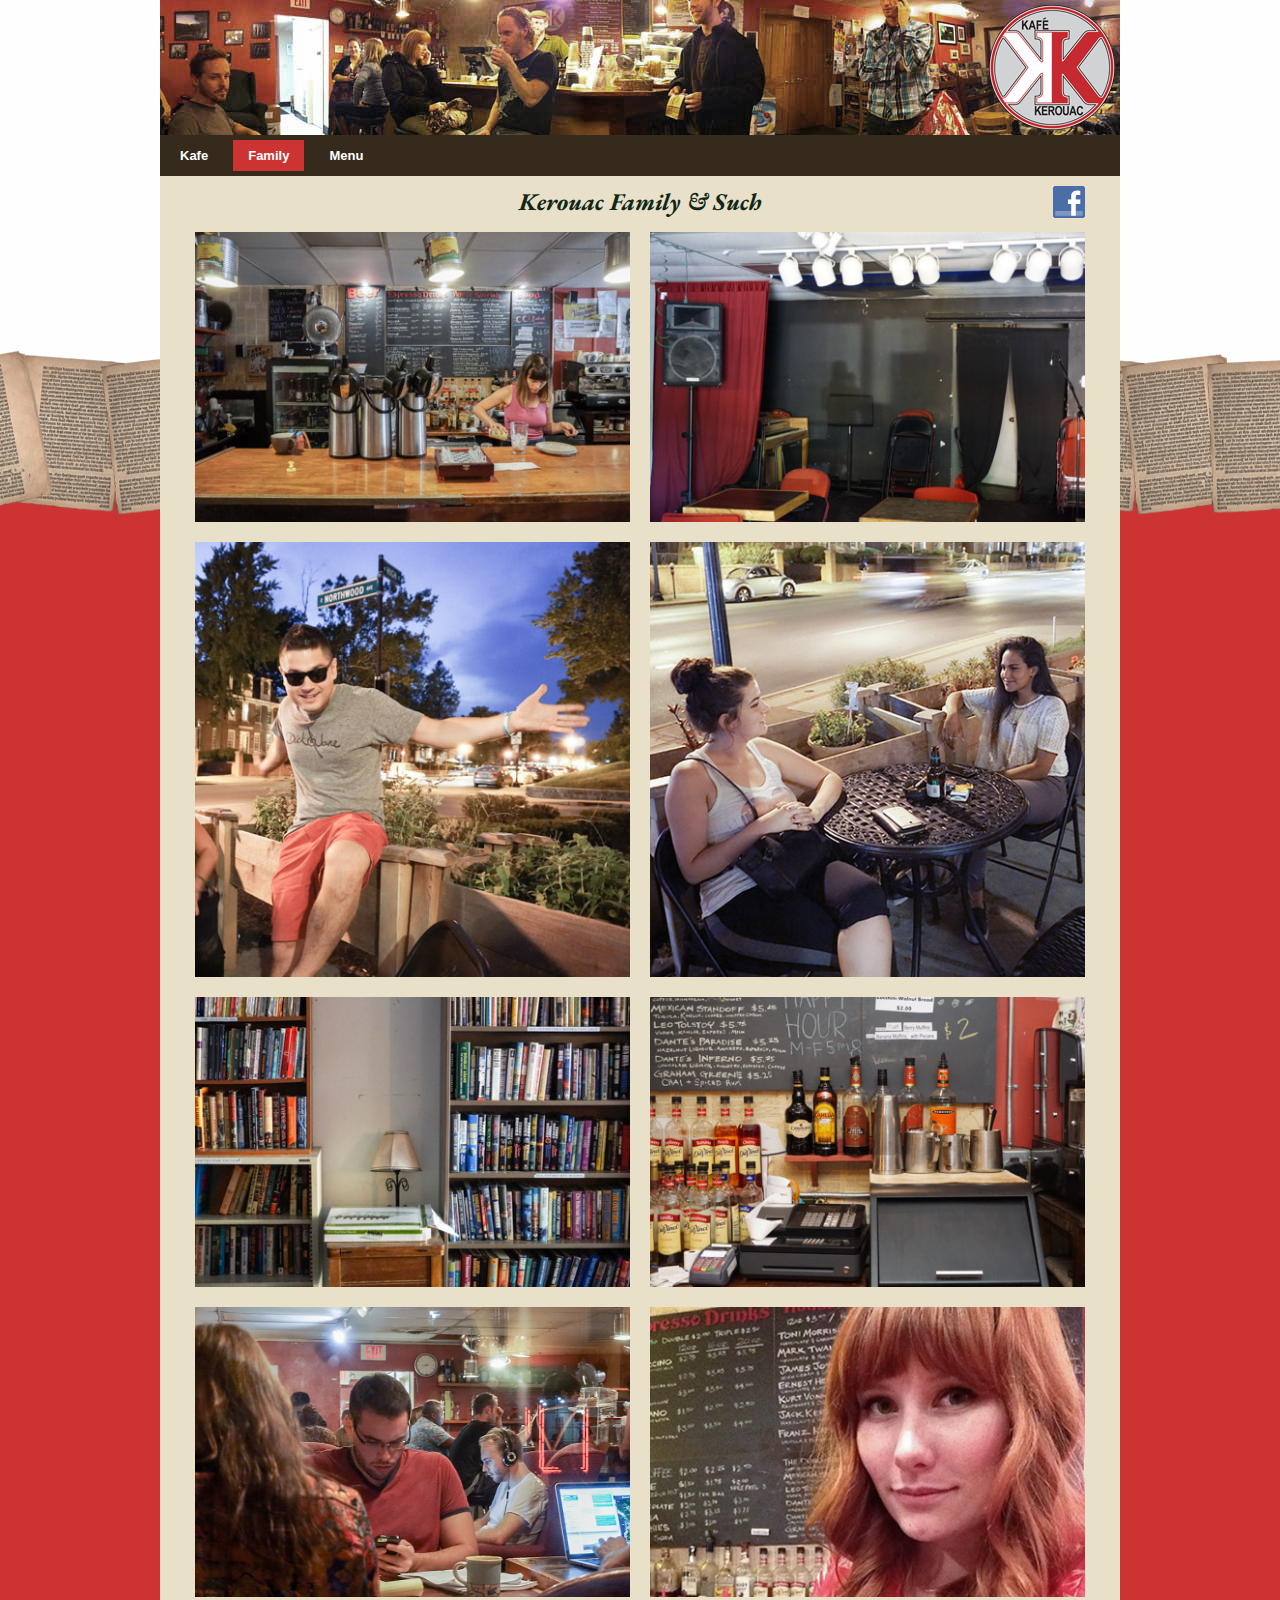
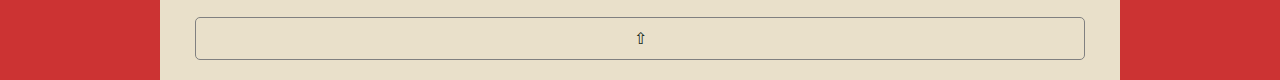
==== fam.html @ 2c5fbb3b "transfer to aws" ====
<!DOCTYPE html>
<html>
<head>
	<meta charset="utf-8" />
	<meta name="viewport" content="width=device-width, initial-scale=1.0">
	<link rel="icon" href="img/favicon.png">
	<title>Kafe Kerouac</title>
	
	<script src="https://code.jquery.com/jquery-2.2.4.min.js" integrity="sha256-BbhdlvQf/xTY9gja0Dq3HiwQF8LaCRTXxZKRutelT44=" crossorigin="anonymous"></script>

	<link rel="stylesheet" type="text/css" href="css/style.css">	
	
</head>
<body class="dork">

	<div id="tpl_backdrop">
		<div id="backdrop_area_0">&nbsp;</div>
		<div id="backdrop_area_1">
			<div id="tpl_backdrop_image">&nbsp;</div>
		</div>
	</div>

	<div class="container">
		<div class="header">
			<div class="header_logo">
				<img src="img/KK_logo_small.png" alt="" width="136" height="135">
			</div>
			<div class="clear"></div>
		</div>

		<div class="navbar">
			<ul>
				<li><a id="kw_kafe" href="index.html" class="navitem">Kafe</a></li>
				<li><a id="kw_staff" href="fam.html" class="navitem selected">Family</a></li>
				<li><a id="kw_menu" href="menu.html" class="navitem" >Menu</a></li>
			</ul>		

			<a class="mobile_fb" href="http://www.facebook.com/pages/Columbus-OH/Kafe-Kerouac/130159913701320" target="_blank">
				<img title="Follow Us on Facebook" src="img/facebook-icon.gif" alt="" width="32" height="32">
			</a>
		</div>

		<div id="content_wrapper">
		<div id="content">
			<h2 class="what_is">Kerouac Family & Such<div class="social_media">
						<a href="http://www.facebook.com/pages/Columbus-OH/Kafe-Kerouac/130159913701320" target="_blank">
							<img title="Follow Us on Facebook" class="family_facebook" src="img/facebook-icon.gif" alt="" width="32" height="32">
						</a>
				</div></h2>

			<div class="grid-content">
				<img src="img/LR_EXP/bar.jpg" />
				<img src="img/LR_EXP/stage.jpg" />

				<img src="img/LR_EXP/djane-2.jpg" />
				<img src="img/LR_EXP/friends.jpg" />
				
				<img src="img/LR_EXP/lamp_books.jpg" />
				<img src="img/LR_EXP/wine.jpg" />


				<img src="img/LR_EXP/cofran-3.jpg" />
				<img src="img/LR_EXP/lyme2.jpg" />
				<div class="toTopWrapper">
					<div class="toTop">&#x21E7;</div>
				</div>
			</div>
		
		</div> 					<!-- end content -->
		</div>					<!-- end content wrapper -->

	<script type="text/javascript">

		//Click event to scroll to top
		$('.toTop').click(function(){
			$('html, body').animate({scrollTop : 0},800);
			return false;
		});
	</script>

</body>
</html>
---- css/style.css ----
@import url(https://fonts.googleapis.com/css?family=Lora:400,700,400italic,700italic);
@import url(https://fonts.googleapis.com/css?family=Droid+Serif:400,700italic,400italic,700);
@import url(https://fonts.googleapis.com/css?family=EB+Garamond);

@font-face {
    font-family: SpecialElite;
    src: url(../fonts/SpecialElite.ttf)
}

body {
    background-color: #CC3333
}

body,div {
    padding: 0;
    margin: 0
}

h1 {
    border-bottom: 1px dotted grey
}

h1,h2 {
    margin-bottom: 5px;
    margin-top: 5px;
    font-family: SpecialElite
}

h2[class*=what_is] {
    font-family: 'EB Garamond',serif
}

a:link,a:visited {
    text-decoration: none;
    color: #CC3333
}

.clear {
    clear: both
}

.border-bottom {
    border-bottom: 1px dotted #352A1B
}

#tpl_backdrop {
    position: absolute;
    top: 0;
    left: 0;
    margin: 0;
    padding: 0;
    height: 100%;
    width: 100%;
    z-index: -1
}

#backdrop_area_0 {
    height: 50%;
    width: 100%;
    display: block;
    background-color: #fefefe
}

#backdrop_area_1 {
    height: 50%;
    width: 100%;
    display: block;
    background-color: #CC3333
}

#tpl_backdrop_image {
    position: relative;
    top: -100px;
    background-image: url(../img/bookbanner.png);
    background-repeat: repeat-x;
    height: 200px
}

.container {
    max-width: 960px;
    margin: 0 auto;
    background-color: #e9e0ca;
    color: #102718;
    font-family: 'EB Garamond',serif;
    overflow: hidden
}

.family_facebook,.main_facebook {
    margin-right: 10px
}

.header {
    background-image: url(../img/kerouac_bg1.jpg)
}

.header_logo {
    overflow: hidden
}

.header_logo img {
    float: right
}

.toTopWrapper {
    max-width: 100%;
    padding: 10px;
    overflow: hidden;
    clear: both;
    text-align: center
}

.toTop {
    border: 1px solid gray;
    border-radius: 5px;
    overflow: hidden;
    text-align: center;
    cursor: pointer;
    padding-top: 10px;
    padding-bottom: 10px
}

.navbar {
    background-color: #352A1B;
    overflow: hidden;
    padding-top: 3px;
    padding-bottom: 3px;
    position: relative
}

.navbar ul {
    margin: 0;
    padding: 0;
    list-style-type: none;
    list-style-position: outside;
    position: relative
}

.navbar li {
    float: left;
    color: white;
    list-style: none
}

.navbar li a {
    display: block;
    padding: 8px 15px;
    font-family: verdana,arial;
    font-size: 13px;
    font-weight: bold;
    text-decoration: none;
    color: #fff;
    margin: 2px 5px;
    cursor: pointer
}

.navitem.selected {
    background-color: rgb(204, 51, 51);
}

.navitem  {
    cursor: pointer
}

.navitem:hover {
    text-decoration: underline
}

#content {
    clear: both;
    padding-left: 25px;
    padding-right: 25px;
    padding-bottom: 10px
}

.what_is {
    text-align: center;
    margin-top: 10px;
    font-style: italic;
    position: relative
}

.mobile_hours {
    text-align: center;
    font-weight: lighter;
    font-size: 14px;
    font-style: italic
}

.mobile_fb {
    display: inline-block;
    float: right;
    margin-right: 25px;
    top: 2px;
    position: relative;
    left: 5px
}

.microHide {
    display: inline
}

.social_media {
    position: absolute;
    top: 0;
    right: 0
}

.split_mapL,.split_mapR {
    width: 50%;
    float: left
}

.split_mapR .hours {
    font-family: 'EB Garamond',serif;
    font-size: 16px;
    text-align: center;
    margin-bottom: 5px
}

.split_mapR .google-maps {
    position: relative;
    padding-bottom: 75%;
    height: 0;
    overflow: hidden;
    width: 85%;
    margin: 0 auto;
    border: 1px dotted grey
}

.split_mapR .google-maps iframe {
    position: absolute;
    top: 0;
    left: 0;
    width: 100% !important;
    height: 100% !important
}

.responsive-iframe-container {
    overflow: hidden
}

@media (min-width: 768px) {
    .hoverColor:hover {
        background-color:#C33;
        cursor: pointer
    }
}

.personL {
    width: 40%;
    float: left
}

.personR {
    width: 60%;
    float: left
}

.personL_flip {
    width: 60%;
    float: left
}

.personR_flip {
    width: 40%;
    float: left
}

.personL_flip div,.personR div {
    width: 90%;
    margin: 0 auto
}

.person {
    margin-top: 11px;
    margin-bottom: 11px;
    overflow: hidden
}

.person p {
    margin-top: 0;
    font-size: 18px
}

.personR div,.personL div {
    width: 92%;
    margin: 0 auto
}

.person_image {
    max-width: 100%
}

@keyframes fadein {
    from {
        opacity: 0
    }

    to {
        opacity: 1
    }
}

p {
    animation-name: fadein;
    animation-duration: .3s
}

@media (min-width: 961px) {
    .mobile_hours {
        display:none
    }
}

@media (max-width: 500px) {
    h1 {
        text-align:center;
        font-size: 1.6em
    }

    .social_media {
        position: absolute;
        top: 0;
        right: 0;
        display: none
    }

    .personL {
        display: none
    }

    .personR {
        width: 100%
    }

    .personL_flip {
        width: 100%
    }

    .personR_flip {
        display: none
    }

    .personR p img {
        max-width: 50%;
        display: inline-block;
        float: left;
        padding: 0 15px 8px 15px
    }

    .personL_flip p img {
        max-width: 50%;
        padding: 0 15px 8px 15px;
        display: inline-block;
        float: right
    }

    #content {
        clear: both;
        padding-left: 10px;
        padding-right: 10px;
        padding-bottom: 10px
    }

    .hide_500 {
        display: none
    }

    .recurring_schedule {
        list-style: none;
        padding-left: 0
    }

    .recurring_schedule li {
        padding-top: 5px;
        padding-bottom: 12px
    }
}

@media (min-width: 499px) {
    .mobile_fb {
        display:none
    }

    .personL p img,.personR p img,.personL_flip p img,.personR_flip p img {
        display: none
    }
}

@media (max-width: 960px) {
    .split_mapR {
        display:none
    }

    .split_mapL {
        width: 100%
    }

    #content>.contentShrink {
        max-width: 530px;
        margin: 0 auto
    }
}

@media (min-width: 500px) and (max-width:768px) {
    .personL {
        width:35%
    }

    .personR {
        width: 65%
    }

    .personL_flip {
        width: 65%
    }

    .personR_flip {
        width: 35%
    }
}

@media (max-width: 359px) {
    .microHide {
        display:none
    }
}

.grid-content {
    margin: 0 auto;
    width: 100%;
    overflow: hidden
}

.grid-content img {
    max-width: 50%;
    display: block;
    float: left;
    padding: 10px;
    box-sizing: border-box
}

@media (max-width: 600px) {
    .grid-content img {
        width:100%;
        max-width: 100%
    }
}
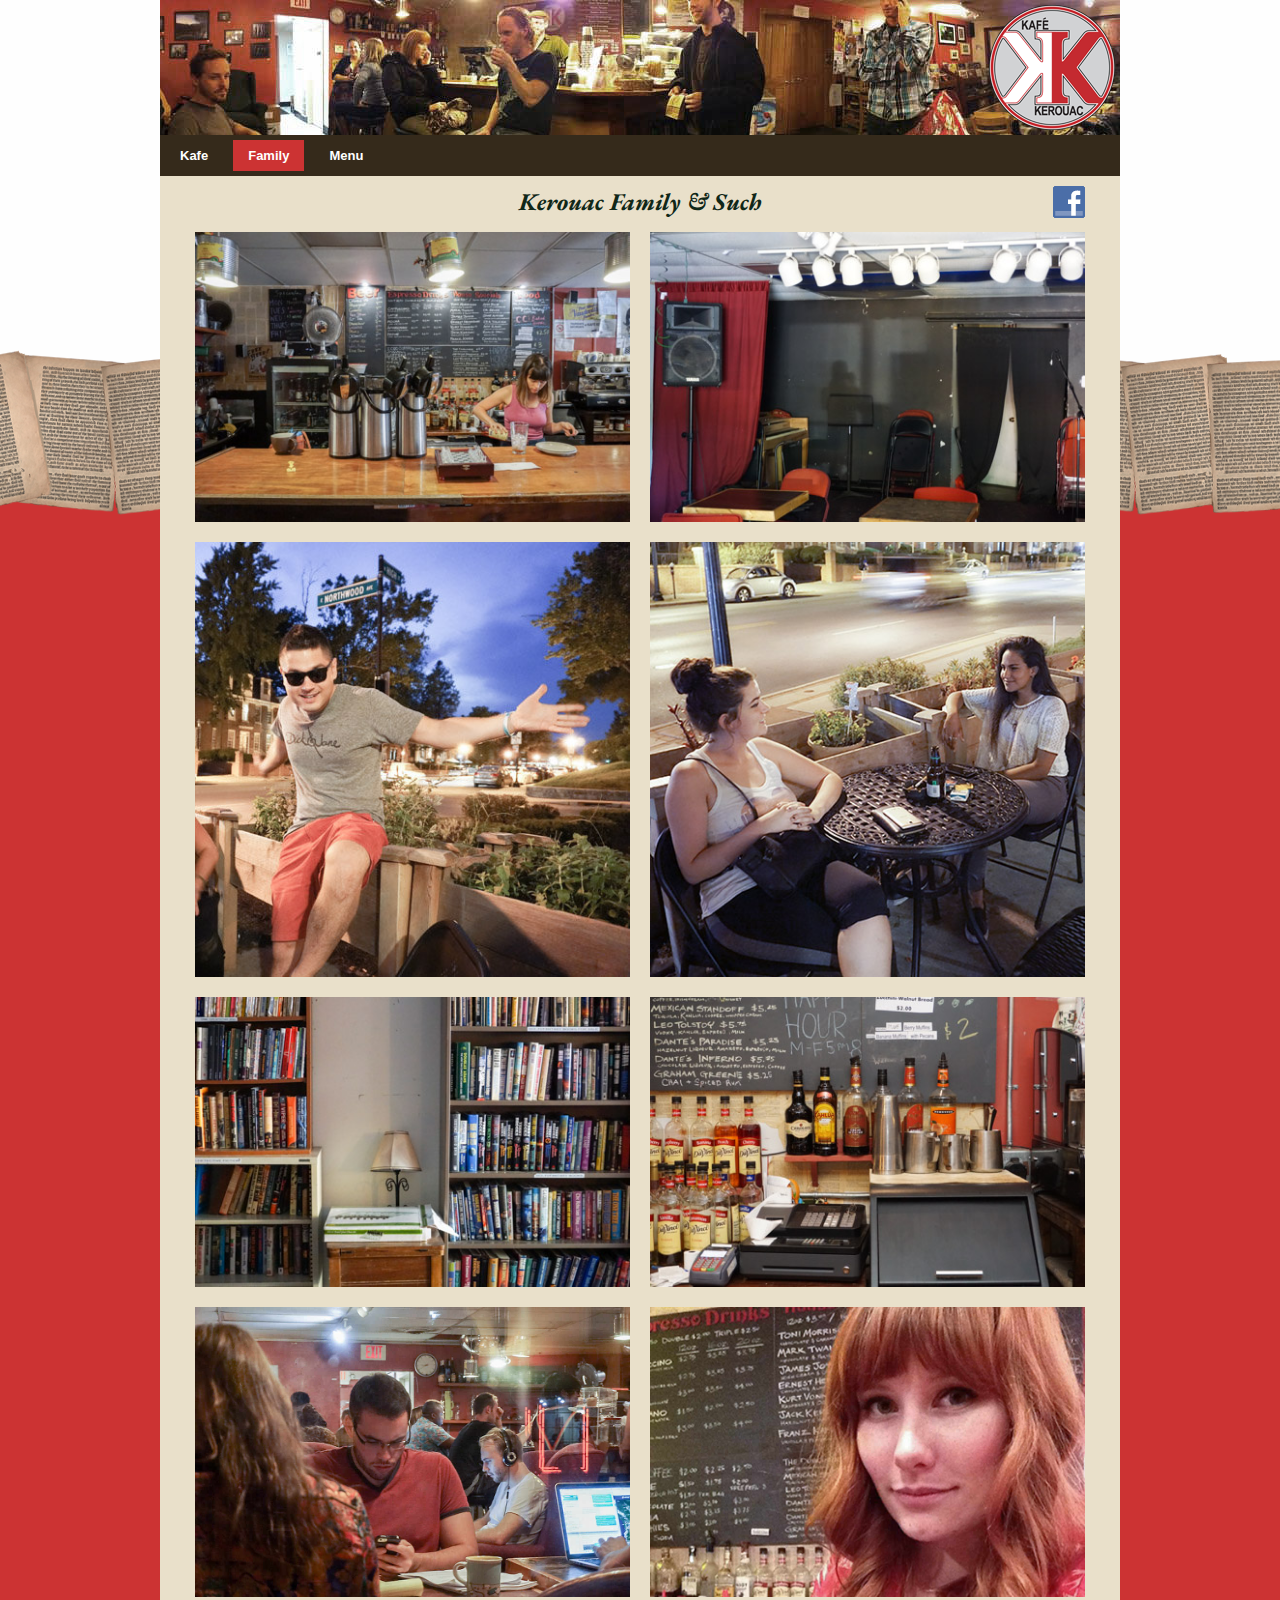
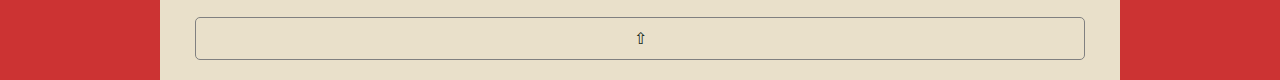
==== commit 40d6b146: "img optimization" ====
--- a/fam.html
+++ b/fam.html
@@ -54,15 +54,15 @@
 				<img src="img/LR_EXP/bar.jpg" />
 				<img src="img/LR_EXP/stage.jpg" />
 
-				<img src="img/LR_EXP/djane-2.jpg" />
+				<img src="img/LR_EXP/djane-2_low.jpg" />
 				<img src="img/LR_EXP/friends.jpg" />
 				
 				<img src="img/LR_EXP/lamp_books.jpg" />
 				<img src="img/LR_EXP/wine.jpg" />
 
 
-				<img src="img/LR_EXP/cofran-3.jpg" />
-				<img src="img/LR_EXP/lyme2.jpg" />
+				<img src="img/LR_EXP/cofran-3_low.jpg" />
+				<img src="img/LR_EXP/lyme3_low.jpg" />
 				<div class="toTopWrapper">
 					<div class="toTop">&#x21E7;</div>
 				</div>
--- a/css/style.css
+++ b/css/style.css
@@ -90,7 +90,7 @@
 }
 
 .header {
-    background-image: url(../img/kerouac_bg1.jpg)
+    background-image: url(../img/kerouac_bg2.jpg)
 }
 
 .header_logo {
